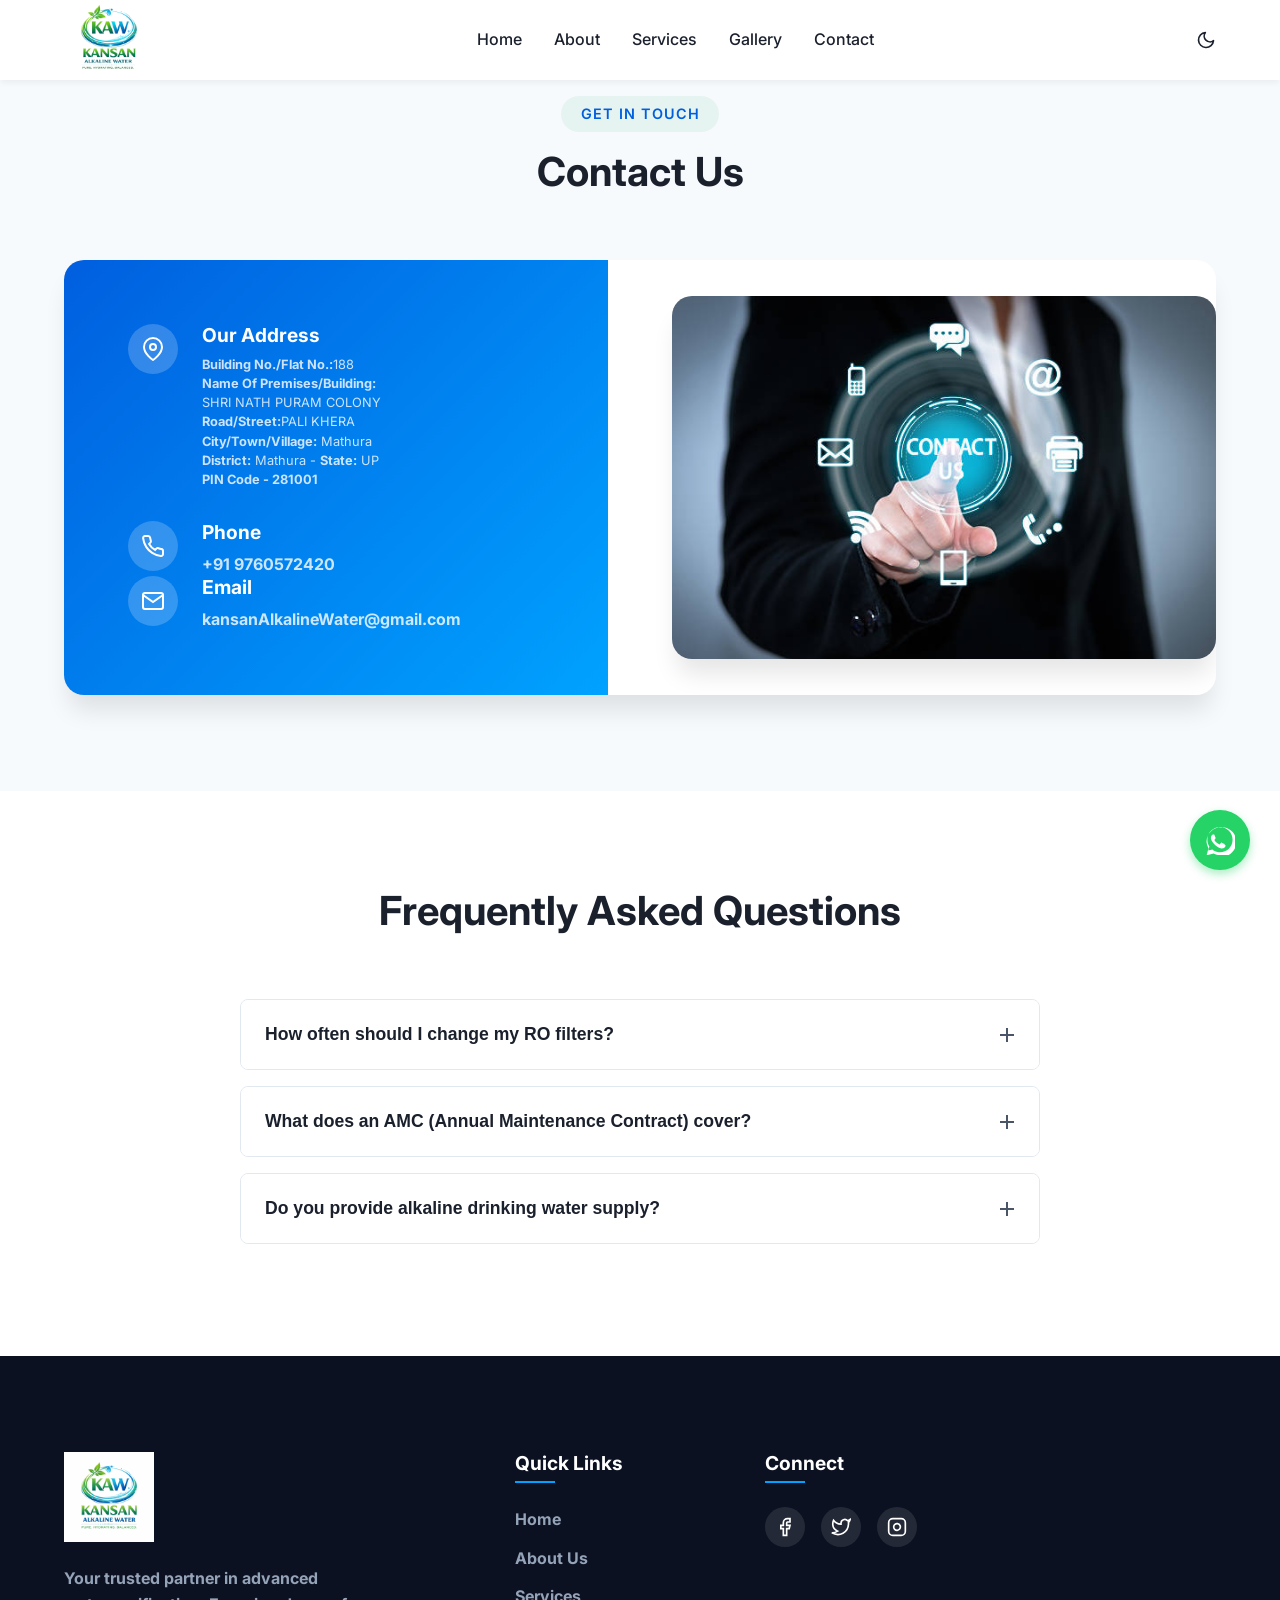
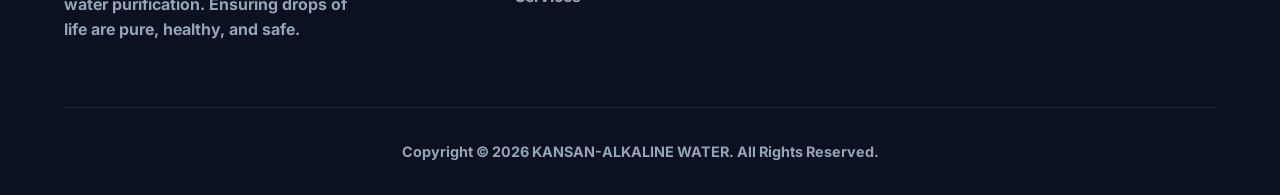
==== contact.html @ c87a44a2 "first commit" ====
<!DOCTYPE html>
<html lang="en">

<head>
    <meta charset="UTF-8">
    <meta name="viewport" content="width=device-width, initial-scale=1.0">
    <link rel="icon" type="image/png" href="images/main_logo.png">
    <title>Contact Us | Kansan Alkaline Water</title>
    <meta name="description"
        content="Get in touch with Kansan Alkaline Water for any RO plant installation, service, or alkaline water supply inquiries in Mathura. We are here to help you.">

    <!-- Canonical Tag -->
    <link rel="canonical" href="https://kansanalkalinewater.com/contact.html">

    <!-- Open Graph / Facebook -->
    <meta property="og:type" content="website">
    <meta property="og:url" content="https://kansanalkalinewater.com/contact.html">
    <meta property="og:title" content="Contact Us | Kansan Alkaline Water">
    <meta property="og:description"
        content="Reach out to us for pure, healthy water solutions and professional RO services.">
    <meta property="og:image" content="https://kansanalkalinewater.com/images/meta-banner.jpg">

    <!-- Twitter -->
    <meta property="twitter:card" content="summary_large_image">
    <meta property="twitter:url" content="https://kansanalkalinewater.com/contact.html">
    <meta property="twitter:title" content="Contact Us | Kansan Alkaline Water">
    <meta property="twitter:description"
        content="Reach out to us for pure, healthy water solutions and professional RO services.">
    <meta property="twitter:image" content="https://kansanalkalinewater.com/images/meta-banner.jpg">

    <link rel="preconnect" href="https://fonts.googleapis.com">
    <link rel="preconnect" href="https://fonts.gstatic.com" crossorigin>
    <link href="https://fonts.googleapis.com/css2?family=Inter:wght@300;400;500;600;700&display=swap" rel="stylesheet">
    <link rel="stylesheet" href="style.css">
</head>
</head>

<body>

    <!-- Sticky Navbar -->
    <header class="navbar" id="navbar">
        <div class="container nav-container">
            <a href="index.html" class="logo">
                <img src="images/main_logo.png" alt="KANSAN-ALKALINE WATER" height="90px" width="90px">

                <!-- <img src="images/ro_logo.jpeg" alt="Logo" class="nav-logo-img"> -->
            </a>
            <nav class="nav-links">
                <a href="index.html">Home</a>
                <a href="about.html">About</a>
                <a href="services.html">Services</a>
                <a href="gallery.html">Gallery</a>
                <a href="contact.html">Contact</a>
            </nav>
            <div class="header-actions">
                <button class="theme-toggle" aria-label="Toggle Dark Mode">
                    <svg class="moon-icon" xmlns="http://www.w3.org/2000/svg" width="20" height="20" viewBox="0 0 24 24"
                        fill="none" stroke="currentColor" stroke-width="2" stroke-linecap="round"
                        stroke-linejoin="round">
                        <path d="M21 12.79A9 9 0 1 1 11.21 3 7 7 0 0 0 21 12.79z"></path>
                    </svg>
                    <svg class="sun-icon" xmlns="http://www.w3.org/2000/svg" width="20" height="20" viewBox="0 0 24 24"
                        fill="none" stroke="currentColor" stroke-width="2" stroke-linecap="round"
                        stroke-linejoin="round">
                        <circle cx="12" cy="12" r="5"></circle>
                        <line x1="12" y1="1" x2="12" y2="3"></line>
                        <line x1="12" y1="21" x2="12" y2="23"></line>
                        <line x1="4.22" y1="4.22" x2="5.64" y2="5.64"></line>
                        <line x1="18.36" y1="18.36" x2="19.78" y2="19.78"></line>
                        <line x1="1" y1="12" x2="3" y2="12"></line>
                        <line x1="21" y1="12" x2="23" y2="12"></line>
                        <line x1="4.22" y1="19.78" x2="5.64" y2="18.36"></line>
                        <line x1="18.36" y1="5.64" x2="19.78" y2="4.22"></line>
                    </svg>
                </button>
                <div class="hamburger" id="hamburger">
                    <span class="bar"></span>
                    <span class="bar"></span>
                    <span class="bar"></span>
                </div>
            </div>
        </div>
    </header>

    <!-- Mobile Menu Overlay -->
    <div class="mobile-menu" id="mobile-menu">
        <a href="index.html" class="mobile-link">Home</a>
        <a href="about.html" class="mobile-link">About</a>
        <a href="services.html" class="mobile-link">Services</a>
        <a href="gallery.html" class="mobile-link">Gallery</a>
        <a href="contact.html" class="mobile-link">Contact</a>
    </div>

    <main>
        <!-- Contact & Map Section -->
        <section id="contact" class="section contact-section bg-light">
            <div class="container">
                <div class="section-header reveal-up">
                    <div class="section-badge">Get In Touch</div>
                    <h2>Contact Us</h2>
                </div>
                <div class="contact-grid">
                    <div class="contact-info reveal-left">
                        <div class="info-item">
                            <div class="info-icon"><svg viewBox="0 0 24 24" width="24" height="24" stroke="currentColor"
                                    stroke-width="2" fill="none">
                                    <path d="M21 10c0 7-9 13-9 13s-9-6-9-13a9 9 0 0 1 18 0z"></path>
                                    <circle cx="12" cy="10" r="3"></circle>
                                </svg></div>
                            <div>
                                <h4>Our Address</h4>
                                <p style="font-size: .8rem;">
                                    <b>Building No./Flat No.:</b>188<br>
                                    <b>Name Of Premises/Building:</b><br> SHRI NATH PURAM COLONY
                                    <br><b>Road/Street:</b>PALI KHERA
                                    <br><b>City/Town/Village:</b> Mathura
                                    <br><b>District:</b> Mathura - <b>State:</b> UP
                                    <br><b>PIN Code - 281001
                                </p>
                            </div>
                        </div>
                        <div class="info-item">
                            <div class="info-icon"><svg viewBox="0 0 24 24" width="24" height="24" stroke="currentColor"
                                    stroke-width="2" fill="none">
                                    <path
                                        d="M22 16.92v3a2 2 0 0 1-2.18 2 19.79 19.79 0 0 1-8.63-3.07 19.5 19.5 0 0 1-6-6 19.79 19.79 0 0 1-3.07-8.67A2 2 0 0 1 4.11 2h3a2 2 0 0 1 2 1.72 12.84 12.84 0 0 0 .7 2.81 2 2 0 0 1-.45 2.11L8.09 9.91a16 16 0 0 0 6 6l1.27-1.27a2 2 0 0 1 2.11-.45 12.84 12.84 0 0 0 2.81.7A2 2 0 0 1 22 16.92z">
                                    </path>
                                </svg></div>
                            <div>
                                <h4>Phone</h4>
                                <p>+91 9760572420</p>
                            </div>
                        </div>
                        <div class="info-item">
                            <div class="info-icon"><svg viewBox="0 0 24 24" width="24" height="24" stroke="currentColor"
                                    stroke-width="2" fill="none">
                                    <path
                                        d="M4 4h16c1.1 0 2 .9 2 2v12c0 1.1-.9 2-2 2H4c-1.1 0-2-.9-2-2V6c0-1.1.9-2 2-2z">
                                    </path>
                                    <polyline points="22,6 12,13 2,6"></polyline>
                                </svg></div>
                            <div>
                                <h4>Email</h4>
                                <p>kansanAlkalineWater@gmail.com</p>
                            </div>
                        </div>
                    </div>
                    <!-- Contact Image -->
                    <div class="contact-image-wrapper reveal-right">
                        <img src="images/contact.jpg" alt="Contact Customer Service" class="contact-image"
                            loading="lazy">
                    </div>
                </div>
            </div>
        </section>

        <!-- FAQ Section -->
        <section class="section faq-section">
            <div class="container">
                <div class="section-header reveal-up">
                    <h2>Frequently Asked Questions</h2>
                </div>
                <div class="faq-container reveal-up">
                    <div class="faq-item">
                        <button class="faq-question">How often should I change my RO filters? <span
                                class="arrow"></span></button>
                        <div class="faq-answer">
                            <p>Generally, pre-filters should be replaced every 6 months, while the RO membrane typically
                                lasts 2 years, depending on the TDS levels of your input water.</p>
                        </div>
                    </div>
                    <div class="faq-item">
                        <button class="faq-question">What does an AMC (Annual Maintenance Contract) cover? <span
                                class="arrow"></span></button>
                        <div class="faq-answer">
                            <p>Our AMC covers regular cleaning, replacement of basic filters 2 times a year, labor
                                charges
                                for any visits, and emergency breakdown support.</p>
                        </div>
                    </div>
                    <div class="faq-item">
                        <button class="faq-question">
                            Do you provide alkaline drinking water supply?
                            <span class="arrow"></span>
                        </button>
                        <div class="faq-answer">
                            <p>
                                Yes. We supply high-quality alkaline drinking water for homes, offices, and commercial
                                needs.
                                Our water is processed to maintain optimal pH levels and essential minerals, ensuring
                                safe,
                                healthy, and reliable daily consumption with flexible delivery options.
                            </p>
                        </div>
                    </div>
                </div>
            </div>
        </section>

    </main>

    <!-- Floating WhatsApp Button -->
    <a href="https://wa.me/9760572420" target="_blank" rel="noopener noreferrer" class="whatsapp-btn"
        aria-label="Chat on WhatsApp">
        <svg viewBox="0 0 24 24" width="30" height="30" fill="white">
            <path
                d="M12.031 24c-1.78-.002-3.52-.45-5.06-1.28l-5.69 1.49 1.52-5.55A11.96 11.96 0 0 1 1.2 13.5C1.196 6.89 6.57 1.51 13.18 1.5c6.61.01 11.98 5.39 11.98 12-.01 6.61-5.38 11.99-11.99 12h-.14zm-5.46-3.8l.35.21c1.51.91 3.25 1.39 5.06 1.4 5.56 0 10.08-4.52 10.08-10.08S17.55 1.65 11.99 1.65 1.91 6.17 1.92 11.73c0 1.77.46 3.5 1.35 5.01l.23.38-.89 3.26 3.36-.88zm8.79-5.18c-.28-.14-1.63-.8-1.88-.9-.25-.09-.43-.14-.62.14-.19.28-.71.9-.87 1.09-.16.18-.32.21-.59.07-.28-.14-1.16-.43-2.21-1.37-.81-.73-1.35-1.63-1.51-1.91-.16-.28-.02-.43.12-.57.13-.13.28-.32.42-.48.14-.16.19-.28.28-.46.09-.19.05-.35-.02-.48-.07-.14-.62-1.5-.85-2.05-.22-.54-.45-.47-.62-.48h-.53c-.19 0-.5.07-.76.35-.26.28-1 1.01-1 2.45 0 1.44 1.03 2.83 1.17 3.01.14.18 2.05 3.25 4.96 4.5.69.3 1.23.48 1.65.61.69.22 1.32.19 1.82.11.56-.08 1.63-.67 1.86-1.31.23-.64.23-1.19.16-1.31-.07-.11-.26-.18-.54-.32z" />
        </svg>
    </a>

    <!-- Footer -->
    <footer class="footer">
        <div class="container">
            <div class="footer-grid">
                <div class="footer-col">
                    <div class="footer-logo">
                        <img src="images/ro_logo.jpeg" alt="Logo" class="nav-logo-img">
                    </div>
                    <p class="footer-text">Your trusted partner in advanced water purification. Ensuring drops of life
                        are pure, healthy, and safe.</p>
                </div>
                <div class="footer-col">
                    <h4>Quick Links</h4>
                    <ul class="footer-links">
                        <li><a href="index.html">Home</a></li>
                        <li><a href="about.html">About Us</a></li>
                        <li><a href="services.html">Services</a></li>
                    </ul>
                </div>

                <div class="footer-col">
                    <h4>Connect</h4>
                    <div class="social-links">
                        <a href="#" aria-label="Facebook"><svg viewBox="0 0 24 24" width="20" height="20"
                                stroke="currentColor" stroke-width="2" fill="none">
                                <path d="M18 2h-3a5 5 0 0 0-5 5v3H7v4h3v8h4v-8h3l1-4h-4V7a1 1 0 0 1 1-1h3z"></path>
                            </svg></a>
                        <a href="#" aria-label="Twitter"><svg viewBox="0 0 24 24" width="20" height="20"
                                stroke="currentColor" stroke-width="2" fill="none">
                                <path
                                    d="M23 3a10.9 10.9 0 0 1-3.14 1.53 4.48 4.48 0 0 0-7.86 3v1A10.66 10.66 0 0 1 3 4s-4 9 5 13a11.64 11.64 0 0 1-7 2c9 5 20 0 20-11.5a4.5 4.5 0 0 0-.08-.83A7.72 7.72 0 0 0 23 3z">
                                </path>
                            </svg></a>
                        <a href="#" aria-label="Instagram"><svg viewBox="0 0 24 24" width="20" height="20"
                                stroke="currentColor" stroke-width="2" fill="none">
                                <rect x="2" y="2" width="20" height="20" rx="5" ry="5"></rect>
                                <path d="M16 11.37A4 4 0 1 1 12.63 8 4 4 0 0 1 16 11.37z"></path>
                                <line x1="17.5" y1="6.5" x2="17.51" y2="6.5"></line>
                            </svg></a>
                    </div>
                </div>
            </div>
            <div class="footer-bottom">
                <p>Copyright &copy; <span id="current-year"></span> KANSAN-ALKALINE WATER. All Rights Reserved.</p>
            </div>
        </div>
    </footer>

    <script src="script.js"></script>
</body>

</html>
---- style.css ----
:root {
  /* Minimal Color Palette */
  --primary-color: #005fdf;
  --secondary-color: #00a2ff;
  --light-aqua: #e6f4f1;
  --text-main: #1a202c;
  --text-muted: #4a5568;
  --bg-color: #ffffff;
  --bg-light: #f7fafc;
  --border-color: #e2e8f0;

  --card-bg: #ffffff;
  --nav-bg: rgba(255, 255, 255, 0.95);

  --shadow-sm: 0 4px 6px -1px rgba(0, 0, 0, 0.05);
  --shadow-md: 0 10px 15px -3px rgba(0, 0, 0, 0.08);
  --shadow-lg: 0 20px 25px -5px rgba(0, 0, 0, 0.1);
  --transition: all 0.3s cubic-bezier(0.4, 0, 0.2, 1);
  --font-family: 'Inter', sans-serif;
}

* {
  margin: 0;
  padding: 0;
  box-sizing: border-box;
}

html {
  scroll-behavior: smooth;
  font-size: 16px;
}

body {
  font-family: var(--font-family);
  color: var(--text-main);
  background-color: var(--bg-color);
  line-height: 1.6;
  overflow-x: hidden;
}

a {
  text-decoration: none;
  color: inherit;
}

ul {
  list-style: none;
}

img {
  max-width: 100%;
  height: auto;
  display: block;
}

/* Utilities */
.container {
  max-width: 1200px;
  margin: 0 auto;
  padding: 0 1.5rem;
}

.section {
  padding: 6rem 0;
}

.bg-light {
  background-color: var(--bg-light);
}

.section-header {
  text-align: center;
  margin-bottom: 4rem;
}

.section-header.center {
  text-align: center;
}

.section-badge {
  display: inline-block;
  padding: 0.4rem 1.2rem;
  background-color: var(--light-aqua);
  color: var(--primary-color);
  border-radius: 50px;
  font-weight: 600;
  font-size: 0.9rem;
  margin-bottom: 1rem;
  text-transform: uppercase;
  letter-spacing: 1px;
}

h1,
h2,
h3,
h4 {
  font-weight: 700;
  line-height: 1.2;
}

h2 {
  font-size: 2.5rem;
  margin-bottom: 1.5rem;
  color: var(--text-main);
}

/* Typography Gradient */
.gradient-text {
  background: linear-gradient(135deg, var(--primary-color), var(--secondary-color));
  -webkit-background-clip: text;
  -webkit-text-fill-color: transparent;
  background-clip: text;
}

.mt-4 {
  margin-top: 1.5rem;
}

/* Buttons */
.btn {
  display: inline-block;
  padding: 0.8rem 2rem;
  border-radius: 8px;
  font-weight: 600;
  font-size: 1rem;
  cursor: pointer;
  transition: var(--transition);
  text-align: center;
  border: none;
}

.btn-primary {
  background-color: var(--primary-color);
  color: white;
  box-shadow: 0 4px 14px 0 rgba(0, 95, 223, 0.39);
}

.btn-primary:hover {
  background-color: var(--secondary-color);
  transform: translateY(-2px);
  box-shadow: 0 6px 20px rgba(0, 162, 255, 0.4);
}

.btn-secondary {
  background-color: transparent;
  color: var(--primary-color);
  border: 2px solid var(--primary-color);
}

.btn-secondary:hover {
  background-color: var(--light-aqua);
  border-color: var(--primary-color);
}

/* Navbar */
.navbar {
  position: fixed;
  top: 0;
  left: 0;
  width: 100%;
  background-color: var(--nav-bg);
  backdrop-filter: blur(10px);
  z-index: 1000;
  box-shadow: var(--shadow-sm);
  transition: var(--transition);
}

.nav-container {
  display: flex;
  justify-content: space-between;
  align-items: center;
  height: 80px;
}

.logo {
  display: flex;
  align-items: center;
  gap: 0.5rem;
  font-size: 1.5rem;
  font-weight: 700;
  color: var(--primary-color);
}

.nav-logo-img {
  max-height: 50px;
  width: auto;
  object-fit: contain;
}

.footer-logo img {
  max-height: 90px;
  width: auto;
  object-fit: contain;
}

.nav-links {
  display: flex;
  gap: 2rem;
}

.nav-links a {
  font-weight: 500;
  color: var(--text-main);
  position: relative;
  transition: var(--transition);
}

.nav-links a::after {
  content: '';
  position: absolute;
  bottom: -4px;
  left: 0;
  width: 0;
  height: 2px;
  background-color: var(--primary-color);
  transition: var(--transition);
}

.nav-links a:hover {
  color: var(--primary-color);
}

.nav-links a:hover::after {
  width: 100%;
}

.hamburger {
  display: none;
  flex-direction: column;
  gap: 6px;
  cursor: pointer;
  z-index: 1001;
}

.hamburger .bar {
  width: 25px;
  height: 3px;
  background-color: var(--text-main);
  transition: var(--transition);
}

.hamburger.active .bar:nth-child(1) {
  transform: translateY(9px) rotate(45deg);
}

.hamburger.active .bar:nth-child(2) {
  opacity: 0;
}

.hamburger.active .bar:nth-child(3) {
  transform: translateY(-9px) rotate(-45deg);
}

.mobile-menu {
  position: fixed;
  top: 0;
  left: 100%;
  width: 100%;
  height: 100vh;
  background-color: var(--bg-color);
  display: flex;
  flex-direction: column;
  align-items: center;
  justify-content: center;
  gap: 2rem;
  transition: var(--transition);
  z-index: 999;
}

.mobile-menu.active {
  left: 0;
}

.mobile-link {
  font-size: 1.5rem;
  font-weight: 600;
  color: var(--text-main);
}

/* Hero Section */
.hero {
  height: 100vh;
  background: url("images/water_building.jpeg") center/cover no-repeat;
  position: relative;
  display: flex;
  align-items: center;
  justify-content: center;
  text-align: center;
  color: white;
}

.overlay {
  position: absolute;
  top: 0;
  left: 0;
  width: 100%;
  height: 100%;
  background: linear-gradient(rgba(0, 0, 0, 0.75),
      rgba(0, 0, 0, 0.55));
}

.hero-content {
  position: relative;
  z-index: 2;
  max-width: 900px;
  padding: 20px;
}

.hero-content h1 {
  font-size: clamp(50px, 7vw, 90px);
  font-weight: 800;
  letter-spacing: 3px;
  margin: 0;
}

.hero-content h1 span {
  display: block;
  color: #2ea8ff;
  text-shadow: 0 0 20px rgba(0, 170, 255, 0.7);
}

.hero-content p {
  margin-top: 25px;
  font-size: 20px;
  line-height: 1.6;
  opacity: 0.95;
}

.hero .btn {
  display: inline-block;
  margin-top: 35px;
  padding: 14px 38px;
  border: 2px solid #2ea8ff;
  color: #2ea8ff;
  text-decoration: none;
  border-radius: 10px;
  font-weight: 600;
  transition: 0.3s;
  background: transparent;
}

.hero .btn:hover {
  background: #2ea8ff;
  color: white;
}

/* About Section */
.about-container {
  display: grid;
  grid-template-columns: 1fr 1fr;
  gap: 4rem;
  align-items: center;
}

.about-image-wrapper {
  position: relative;
  border-radius: 20px;
}

.about-image {
  border-radius: 20px;
  box-shadow: var(--shadow-lg);
  object-fit: cover;
  min-height: 500px;
}

.experience-badge {
  position: absolute;
  bottom: -20px;
  right: -20px;
  background-color: var(--primary-color);
  color: white;
  padding: 1.5rem;
  border-radius: 16px;
  text-align: center;
  box-shadow: var(--shadow-md);
  border: 4px solid white;
}

.exp-number {
  display: block;
  font-size: 2.5rem;
  font-weight: 700;
  line-height: 1;
}

.exp-text {
  font-size: 0.9rem;
  font-weight: 500;
}

.about-content p {
  color: var(--text-muted);
  margin-bottom: 1.5rem;
}

.feature-list {
  margin: 2rem 0;
}

.feature-list li {
  display: flex;
  align-items: center;
  gap: 1rem;
  margin-bottom: 1rem;
  font-weight: 600;
  color: var(--text-main);
}

.feature-list svg {
  color: var(--secondary-color);
}

/* Services Section */
.services-grid {
  display: grid;
  grid-template-columns: repeat(auto-fit, minmax(300px, 1fr));
  gap: 2rem;
}

.service-card {
  background: var(--card-bg);
  padding: 2.5rem 2rem;
  border-radius: 16px;
  box-shadow: var(--shadow-md);
  transition: var(--transition);
  border: 1px solid var(--border-color);
  position: relative;
  overflow: hidden;
}

.service-card::before {
  content: '';
  position: absolute;
  top: 0;
  left: 0;
  width: 100%;
  height: 4px;
  background: linear-gradient(90deg, var(--primary-color), var(--secondary-color));
  transform: scaleX(0);
  transform-origin: left;
  transition: var(--transition);
}

.service-card:hover {
  transform: translateY(-10px);
  box-shadow: var(--shadow-lg);
}

.service-card:hover::before {
  transform: scaleX(1);
}

.service-icon {
  width: 64px;
  height: 64px;
  background-color: var(--light-aqua);
  color: var(--primary-color);
  border-radius: 12px;
  display: flex;
  justify-content: center;
  align-items: center;
  margin-bottom: 1.5rem;
}

.service-card h3 {
  margin-bottom: 1rem;
  font-size: 1.4rem;
}

.service-card p {
  color: var(--text-muted);
}

/* Why Choose Us */
.features-grid {
  display: grid;
  grid-template-columns: repeat(auto-fit, minmax(250px, 1fr));
  gap: 2rem;
  margin-top: 3rem;
}

.feature-item {
  text-align: center;
  padding: 2rem;
  border-radius: 12px;
  background: var(--bg-light);
  transition: var(--transition);
}

.feature-item:hover {
  background: var(--card-bg);
  box-shadow: var(--shadow-md);
}

.feature-icon {
  display: inline-flex;
  justify-content: center;
  align-items: center;
  width: 70px;
  height: 70px;
  border-radius: 50%;
  background: linear-gradient(135deg, var(--primary-color), var(--secondary-color));
  color: white;
  margin-bottom: 1.5rem;
}

.feature-item h4 {
  font-size: 1.2rem;
  margin-bottom: 1rem;
}

.feature-item p {
  color: var(--text-muted);
  font-size: 0.95rem;
}

/* Water Quality Section */
.container-flex {
  display: flex;
  align-items: center;
  gap: 4rem;
}

.quality-content {
  flex: 1;
}

.quality-image-wrapper {
  flex: 1;
  position: relative;
}

.quality-image {
  border-radius: 20px;
  box-shadow: var(--shadow-md);
}

.steps-container {
  margin-top: 2rem;
  display: flex;
  flex-direction: column;
  gap: 1.5rem;
}

.step-item {
  display: flex;
  gap: 1.5rem;
}

.step-number {
  width: 40px;
  height: 40px;
  flex-shrink: 0;
  background-color: var(--primary-color);
  color: white;
  border-radius: 50%;
  display: flex;
  justify-content: center;
  align-items: center;
  font-weight: 700;
  font-size: 1.2rem;
  margin-top: 5px;
}

.step-text h4 {
  font-size: 1.1rem;
  margin-bottom: 0.3rem;
}

.step-text p {
  color: var(--text-muted);
  font-size: 0.95rem;
}

/* Gallery Section */
.gallery-grid {
  display: grid;
  grid-template-columns: repeat(auto-fill, minmax(300px, 1fr));
  gap: 1.5rem;
}

.gallery-item {
  position: relative;
  border-radius: 12px;
  overflow: hidden;
  cursor: pointer;
  aspect-ratio: 4/3;
}

.gallery-item img {
  width: 100%;
  height: 100%;
  object-fit: cover;
  transition: transform 0.5s ease;
}

.gallery-overlay {
  position: absolute;
  inset: 0;
  background-color: rgba(0, 95, 223, 0.7);
  display: flex;
  justify-content: center;
  align-items: center;
  opacity: 0;
  transition: var(--transition);
}

.gallery-item:hover img {
  transform: scale(1.1);
}

.gallery-item:hover .gallery-overlay {
  opacity: 1;
}

.zoom-btn {
  background: var(--card-bg);
  color: var(--primary-color);
  border: none;
  padding: 0.6rem 1.5rem;
  border-radius: 50px;
  font-weight: 600;
  cursor: pointer;
  transform: translateY(20px);
  transition: transform 0.3s ease, background 0.3s;
}

.gallery-item:hover .zoom-btn {
  transform: translateY(0);
}

/* Lightbox */
.lightbox {
  position: fixed;
  inset: 0;
  background: rgba(0, 0, 0, 0.9);
  z-index: 2000;
  display: flex;
  justify-content: center;
  align-items: center;
  opacity: 0;
  pointer-events: none;
  transition: opacity 0.3s ease;
}

.lightbox.active {
  opacity: 1;
  pointer-events: all;
}

.lightbox-content {
  max-width: 90%;
  max-height: 90vh;
  border-radius: 8px;
  box-shadow: 0 0 30px rgba(0, 0, 0, 0.5);
  transform: scale(0.9);
  transition: transform 0.3s ease;
}

.lightbox.active .lightbox-content {
  transform: scale(1);
}

.lightbox-close {
  position: absolute;
  top: 30px;
  right: 40px;
  font-size: 3rem;
  color: white;
  cursor: pointer;
}

/* Booking Section */
.booking-section {
  background: linear-gradient(135deg, var(--light-aqua), white);
}

.booking-wrapper {
  background: var(--card-bg);
  border-radius: 20px;
  box-shadow: var(--shadow-lg);
  padding: 4rem;
  display: grid;
  grid-template-columns: 1fr 1.5fr;
  gap: 4rem;
  border: 1px solid var(--border-color);
}

.booking-text h2 {
  margin-top: 1rem;
}

.booking-text p {
  color: var(--text-muted);
  font-size: 1.1rem;
}

.form-group {
  margin-bottom: 1.5rem;
  position: relative;
}

.form-row {
  display: flex;
  gap: 1.5rem;
}

.form-group.half {
  flex: 1;
}

label {
  display: block;
  margin-bottom: 0.5rem;
  font-weight: 600;
  font-size: 0.9rem;
  color: var(--text-main);
}

input,
select {
  width: 100%;
  padding: 1rem;
  border: 1px solid var(--border-color);
  border-radius: 8px;
  font-family: inherit;
  font-size: 1rem;
  transition: var(--transition);
  background: var(--bg-light);
}

input:focus,
select:focus {
  outline: none;
  border-color: var(--primary-color);
  background: var(--card-bg);
  box-shadow: 0 0 0 3px rgba(0, 95, 223, 0.1);
}

.submit-btn {
  width: 100%;
  margin-top: 1rem;
}

.error-msg {
  color: #e53e3e;
  font-size: 0.8rem;
  margin-top: 0.4rem;
  display: none;
  position: absolute;
  bottom: -20px;
}

.form-group.error input,
.form-group.error select {
  border-color: #e53e3e;
}

.form-group.error .error-msg {
  display: block;
}

.form-success {
  display: none;
  text-align: center;
  padding: 3rem 0;
}

.form-success.active {
  display: block;
  animation: fadeUp 0.5s ease forwards;
}

.form-success svg {
  margin-bottom: 1rem;
}

.form-success h3 {
  color: var(--text-main);
  margin-bottom: 0.5rem;
}

.form-success p {
  color: var(--text-muted);
}

/* Testimonials Section */
.testimonial-slider-container {
  max-width: 800px;
  margin: 0 auto;
  text-align: center;
  position: relative;
}

.testimonial-slider {
  position: relative;
  min-height: 200px;
}

.testimonial-slide {
  position: absolute;
  top: 0;
  left: 0;
  width: 100%;
  opacity: 0;
  transform: translateX(20px);
  transition: all 0.5s ease;
  pointer-events: none;
}

.testimonial-slide.active {
  opacity: 1;
  transform: translateX(0);
  pointer-events: all;
  position: relative;
}

.stars {
  color: #fbbf24;
  font-size: 1.5rem;
  letter-spacing: 2px;
  margin-bottom: 1rem;
}

.review-text {
  font-size: 1.25rem;
  font-weight: 500;
  font-style: italic;
  margin-bottom: 2rem;
  color: var(--text-main);
}

.client-name {
  font-size: 1.1rem;
  margin-bottom: 0.2rem;
}

.client-role {
  color: var(--text-muted);
  font-size: 0.9rem;
}

.slider-dots {
  display: flex;
  justify-content: center;
  gap: 0.5rem;
  margin-top: 2rem;
}

.dot {
  width: 10px;
  height: 10px;
  background: var(--border-color);
  border-radius: 50%;
  cursor: pointer;
  transition: var(--transition);
}

.dot.active {
  background: var(--primary-color);
  transform: scale(1.3);
}

/* FAQ Section */
.faq-container {
  max-width: 800px;
  margin: 0 auto;
}

.faq-item {
  border: 1px solid var(--border-color);
  border-radius: 8px;
  margin-bottom: 1rem;
  overflow: hidden;
}

.faq-question {
  width: 100%;
  text-align: left;
  padding: 1.5rem;
  background: var(--card-bg);
  border: none;
  font-size: 1.1rem;
  font-weight: 600;
  color: var(--text-main);
  cursor: pointer;
  display: flex;
  justify-content: space-between;
  align-items: center;
  transition: var(--transition);
}

.faq-question:hover {
  background: var(--bg-light);
}

.faq-question .arrow {
  position: relative;
  width: 16px;
  height: 16px;
}

.faq-question .arrow::before,
.faq-question .arrow::after {
  content: '';
  position: absolute;
  top: 50%;
  left: 50%;
  width: 14px;
  height: 2px;
  background: var(--text-muted);
  transform: translate(-50%, -50%);
  transition: var(--transition);
}

.faq-question .arrow::after {
  transform: translate(-50%, -50%) rotate(90deg);
}

.faq-item.active .faq-question .arrow::after {
  transform: translate(-50%, -50%) rotate(0deg);
}

.faq-item.active .faq-question {
  color: var(--primary-color);
}

.faq-answer {
  max-height: 0;
  overflow: hidden;
  transition: max-height 0.3s ease;
  background: var(--card-bg);
}

.faq-answer p {
  padding: 0 1.5rem 1.5rem;
  color: var(--text-muted);
}

/* Contact Section */
.contact-grid {
  display: grid;
  grid-template-columns: 1fr 1fr;
  gap: 3rem;
  background: var(--card-bg);
  border-radius: 20px;
  overflow: hidden;
  box-shadow: var(--shadow-lg);
}

.contact-info {
  padding: 4rem;
  display: flex;
  flex-direction: column;
  gap: 2rem;
  background: linear-gradient(135deg, var(--primary-color), var(--secondary-color));
  color: white;
}

.info-item {
  display: flex;
  gap: 1.5rem;
}

.info-icon {
  width: 50px;
  height: 50px;
  background: rgba(255, 255, 255, 0.2);
  border-radius: 50%;
  display: flex;
  justify-content: center;
  align-items: center;
  flex-shrink: 0;
}

.info-item h4 {
  font-size: 1.2rem;
  margin-bottom: 0.5rem;
}

.info-item p {
  color: rgba(255, 255, 255, 0.8);
  line-height: 1.5;
}

/* Floating WhatsApp */
.whatsapp-btn {
  position: fixed;
  bottom: 30px;
  right: 30px;
  width: 60px;
  height: 60px;
  background-color: #25d366;
  border-radius: 50%;
  display: flex;
  justify-content: center;
  align-items: center;
  box-shadow: 0 4px 10px rgba(37, 211, 102, 0.4);
  z-index: 1000;
  transition: var(--transition);
  animation: bounce 2s infinite ease-in-out;
}

.whatsapp-btn:hover {
  transform: scale(1.1);
}

@keyframes bounce {

  0%,
  100% {
    transform: translateY(0);
  }

  50% {
    transform: translateY(-10px);
  }
}

/* Footer */
.footer {
  background-color: #0b1120;
  color: white;
  padding: 6rem 0 2rem;
}

.footer-grid {
  display: grid;
  grid-template-columns: 2fr 1fr 1fr 1fr;
  gap: 3rem;
  margin-bottom: 4rem;
}

.footer-logo {
  display: flex;
  align-items: center;
  gap: 0.5rem;
  font-size: 2rem;
  font-weight: 700;
  margin-bottom: 1.5rem;
  color: white;
}

.footer-logo svg {
  color: var(--secondary-color);
}

.footer-text {
  color: #94a3b8;
  max-width: 300px;
}

.footer-col h4 {
  font-size: 1.2rem;
  margin-bottom: 1.5rem;
  position: relative;
  padding-bottom: 0.5rem;
}

.footer-col h4::after {
  content: '';
  position: absolute;
  bottom: 0;
  left: 0;
  width: 40px;
  height: 2px;
  background-color: var(--secondary-color);
}

.footer-links li {
  margin-bottom: 0.8rem;
}

.footer-links a {
  color: #94a3b8;
  transition: var(--transition);
}

.footer-links a:hover {
  color: white;
  padding-left: 5px;
}

.social-links {
  display: flex;
  gap: 1rem;
}

.social-links a {
  width: 40px;
  height: 40px;
  background: rgba(255, 255, 255, 0.1);
  border-radius: 50%;
  display: flex;
  justify-content: center;
  align-items: center;
  color: white;
  transition: var(--transition);
}

.social-links a:hover {
  background: var(--primary-color);
  transform: translateY(-3px);
}

.footer-bottom {
  text-align: center;
  padding-top: 2rem;
  border-top: 1px solid rgba(255, 255, 255, 0.1);
  color: #94a3b8;
  font-size: 0.9rem;
}

/* Animations */
.animated-title .text-line {
  display: inline-block;
  opacity: 0;
  animation: slideInDown 0.8s ease forwards;
}

.animated-gradient {
  display: inline-block;
  opacity: 0;
  background: linear-gradient(to right, var(--primary-color), var(--secondary-color), #00d2ff, var(--primary-color));
  background-size: 300% auto;
  animation: slideInUp 0.8s ease 0.4s forwards, gradientShine 4s linear infinite 1.2s;
  -webkit-background-clip: text;
  -webkit-text-fill-color: transparent;
  background-clip: text;
}

@keyframes slideInDown {
  from {
    opacity: 0;
    transform: translateY(-20px);
  }

  to {
    opacity: 1;
    transform: translateY(0);
  }
}

@keyframes slideInUp {
  from {
    opacity: 0;
    transform: translateY(20px);
  }

  to {
    opacity: 1;
    transform: translateY(0);
  }
}

@keyframes gradientShine {
  0% {
    background-position: 0% center;
  }

  100% {
    background-position: 300% center;
  }
}

.reveal-up {
  opacity: 0;
  transform: translateY(40px);
  transition: opacity 0.8s ease, transform 0.8s ease;
}

.reveal-left {
  opacity: 0;
  transform: translateX(-40px);
  transition: opacity 0.8s ease, transform 0.8s ease;
}

.reveal-right {
  opacity: 0;
  transform: translateX(40px);
  transition: opacity 0.8s ease, transform 0.8s ease;
}

.reveal-up.active,
.reveal-left.active,
.reveal-right.active {
  opacity: 1;
  transform: translate(0);
}

.delay-1 {
  transition-delay: 0.1s;
}

.delay-2 {
  transition-delay: 0.2s;
}

.delay-3 {
  transition-delay: 0.3s;
}

.delay-4 {
  transition-delay: 0.4s;
}

@keyframes fadeUp {
  from {
    opacity: 0;
    transform: translateY(20px);
  }

  to {
    opacity: 1;
    transform: translateY(0);
  }
}

/* Responsive Styles */
@media (max-width: 992px) {

  .about-container,
  .container-flex {
    grid-template-columns: 1fr;
    flex-direction: column;
  }

  .booking-wrapper {
    grid-template-columns: 1fr;
    padding: 2rem;
  }

  .contact-grid {
    grid-template-columns: 1fr;
  }

  .footer-grid {
    grid-template-columns: 1fr 1fr;
  }

  .hero h1 {
    font-size: 3rem;
  }
}

@media (max-width: 768px) {
  .nav-links {
    display: none;
  }

  .hamburger {
    display: flex;
  }

  .hero h1 {
    font-size: 2.5rem;
  }

  .footer-grid {
    grid-template-columns: 1fr;
  }

  .form-row {
    flex-direction: column;
    gap: 0;
  }
}


[data-theme="dark"] {
  --primary-color: #3b82f6;
  --secondary-color: #60a5fa;
  --light-aqua: #1e293b;
  --text-main: #f8fafc;
  --text-muted: #94a3b8;
  --bg-color: #0f172a;
  --bg-light: #1e293b;
  --border-color: #334155;
  --card-bg: #1e293b;
  --nav-bg: rgba(15, 23, 42, 0.95);
  --shadow-sm: 0 4px 6px -1px rgba(0, 0, 0, 0.5);
  --shadow-md: 0 10px 15px -3px rgba(0, 0, 0, 0.6);
  --shadow-lg: 0 20px 25px -5px rgba(0, 0, 0, 0.8);
}

/* Theme Toggle */
.header-actions {
  display: flex;
  align-items: center;
  gap: 1.5rem;
}

.theme-toggle {
  background: none;
  border: none;
  cursor: pointer;
  color: var(--text-main);
  display: flex;
  align-items: center;
  justify-content: center;
  transition: var(--transition);
}

.theme-toggle:hover {
  color: var(--primary-color);
}

.sun-icon {
  display: none;
}

[data-theme="dark"] .moon-icon {
  display: none;
}

[data-theme="dark"] .sun-icon {
  display: block;
}

/* Contact Section Grid */
.contact-grid {
  display: grid;
  grid-template-columns: 1fr 1fr;
  gap: 4rem;
  align-items: center;
}

.contact-image-wrapper {
  position: relative;
  width: 100%;
}

.contact-image {
  width: 100%;
  border-radius: 20px;
  box-shadow: var(--shadow-lg);
  object-fit: cover;
}

@media (max-width: 768px) {
  .contact-grid {
    grid-template-columns: 1fr;
  }
}
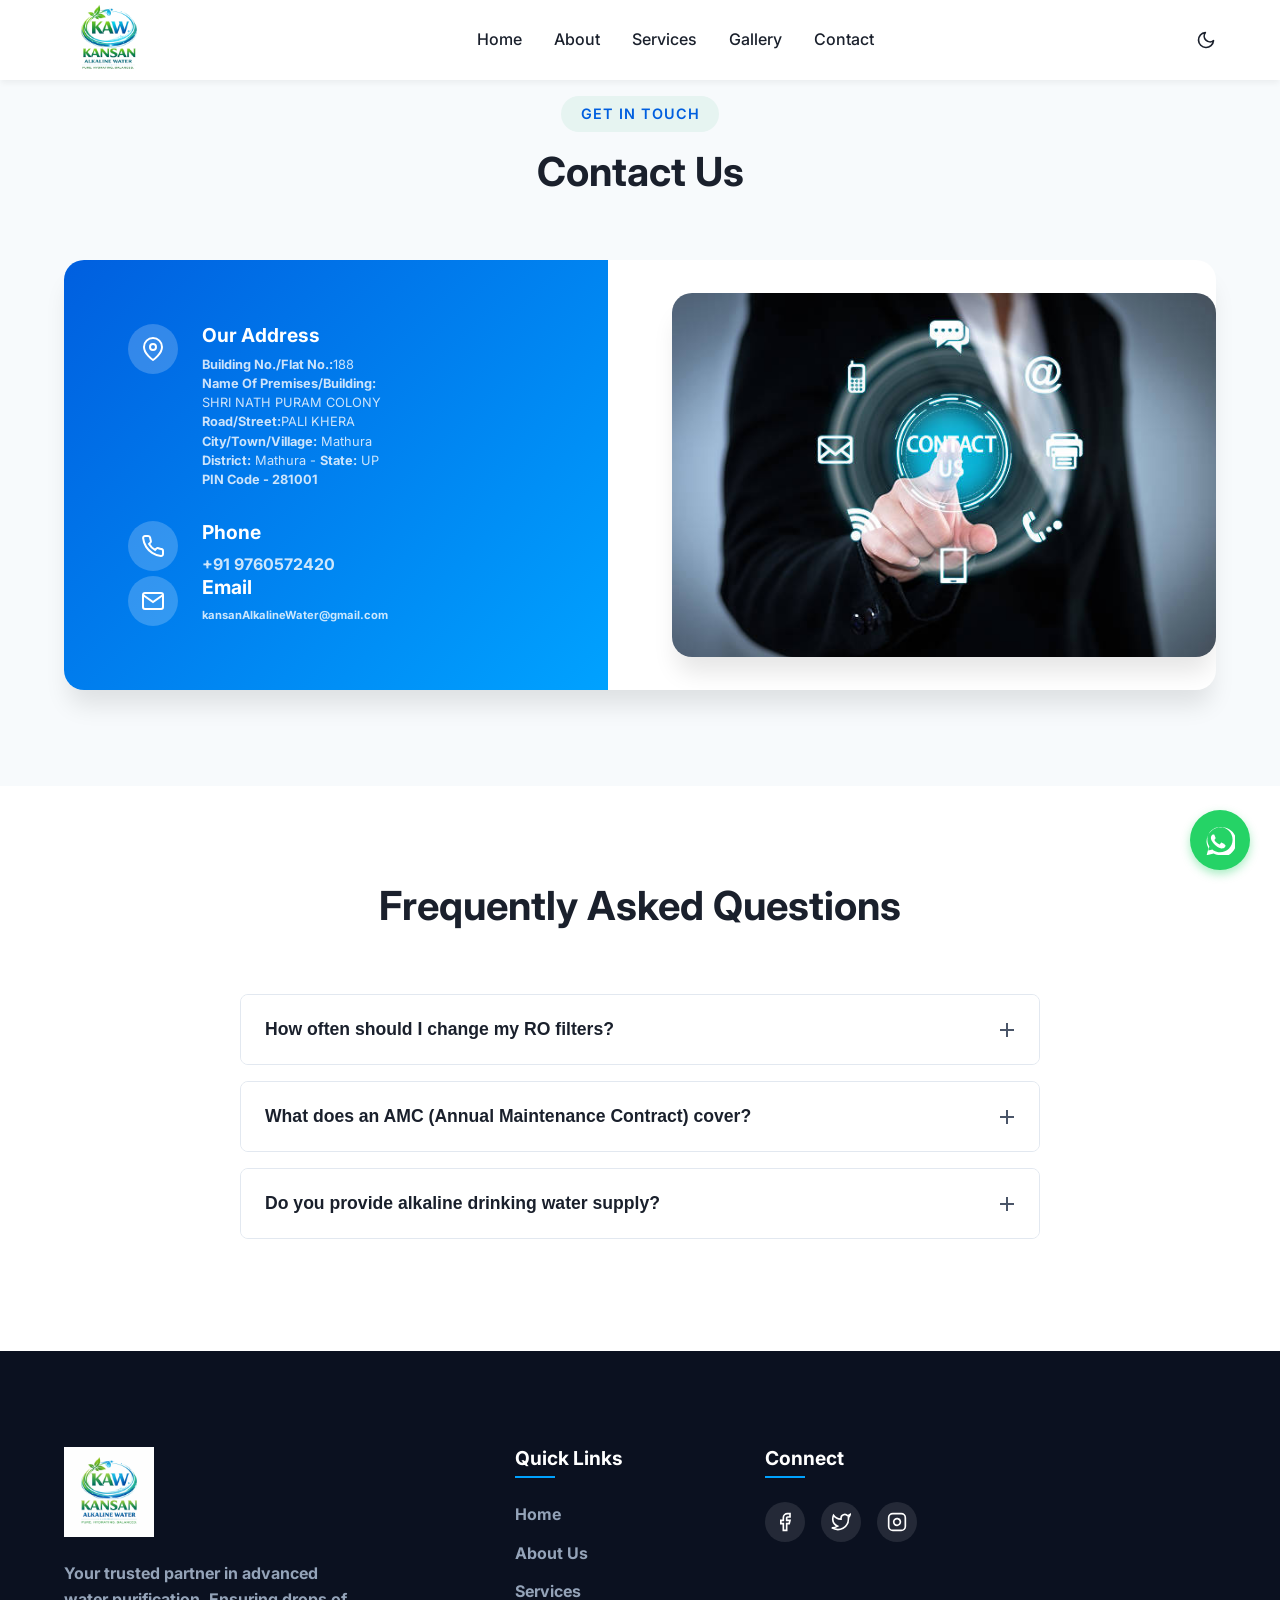
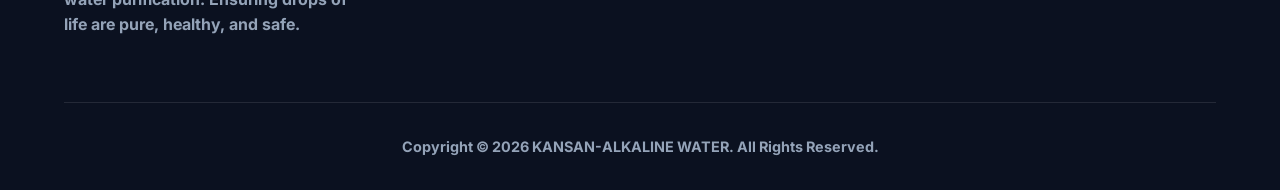
==== commit 35291dd5: "first commit" ====
--- a/contact.html
+++ b/contact.html
@@ -141,7 +141,7 @@
                                 </svg></div>
                             <div>
                                 <h4>Email</h4>
-                                <p>kansanAlkalineWater@gmail.com</p>
+                                <p style="font-size: .7rem;">kansanAlkalineWater@gmail.com</p>
                             </div>
                         </div>
                     </div>
